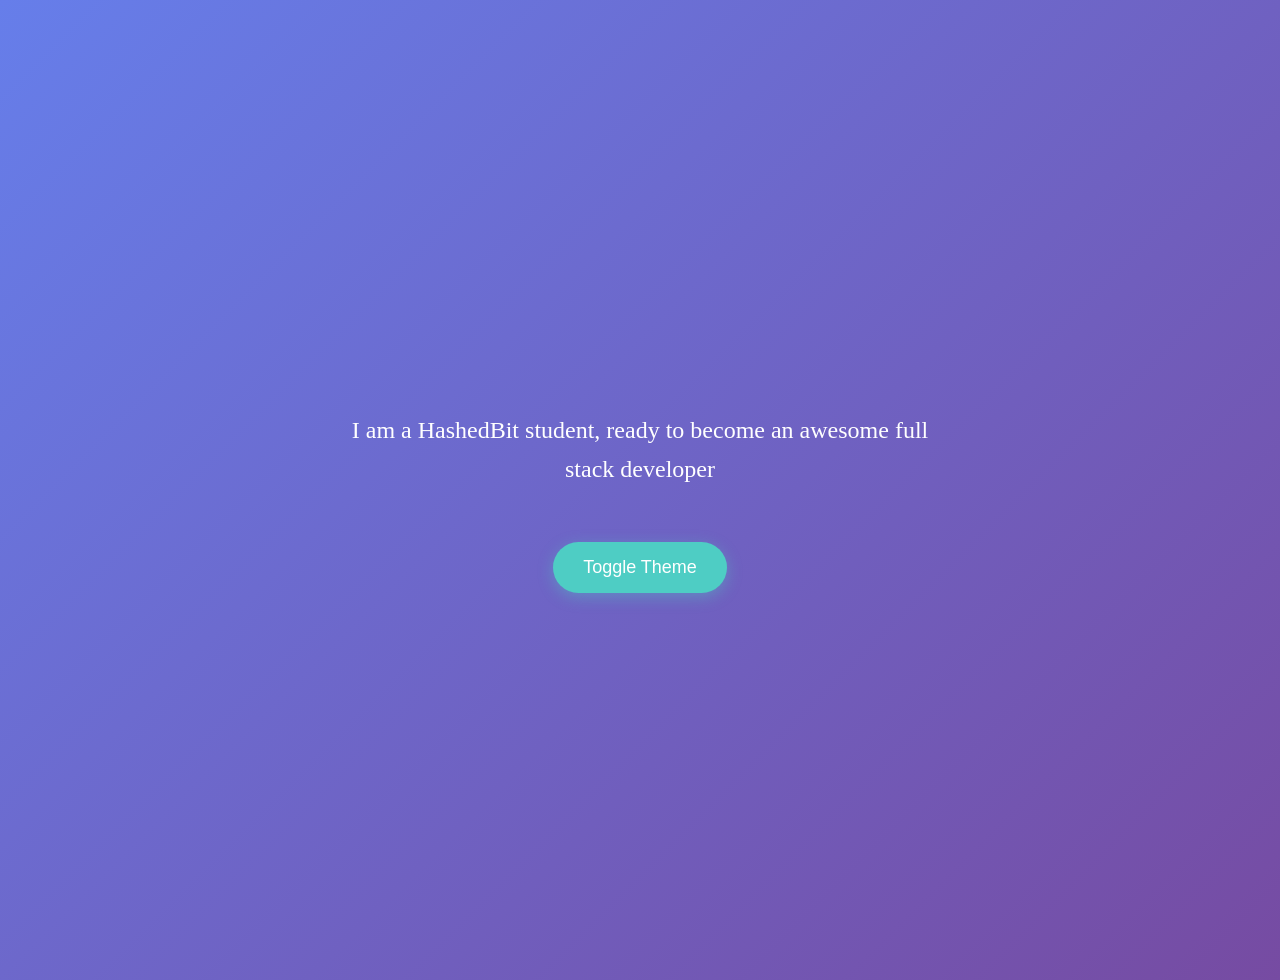
==== Assignment 4/JS DOM Assignment - Dark Theme/index.html @ 97fa522f "All HashedBit assignments completed" ====
<!DOCTYPE html>
<html lang="en">
<head>
    <meta charset="UTF-8">
    <meta name="viewport" content="width=device-width, initial-scale=1.0">
    <title>Dark Theme Toggle</title>
    <link rel="stylesheet" href="style.css">
</head>
<body>
    <div id="app" class="day">
        <p>I am a HashedBit student, ready to become an awesome full stack developer</p>
        <button id="swap" class="button_day" onclick="swapTheme()">Toggle Theme</button>
    </div>
    <script src="script.js"></script>
</body>
</html>
---- Assignment 4/JS DOM Assignment - Dark Theme/style.css ----
.day {
    background: linear-gradient(135deg, #667eea 0%, #764ba2 100%);
    color: white;
}

.night {
    background: linear-gradient(135deg, #1a1a2e 0%, #16213e 100%);
    color: #ffd700;
}

.button_night {
    background-color: #ff6b6b;
    color: white;
    padding: 15px 30px;
    border: none;
    border-radius: 50px;
    font-size: 18px;
    cursor: pointer;
    box-shadow: 0 4px 15px rgba(255, 107, 107, 0.4);
    transition: all 0.3s;
}

.button_night:hover {
    transform: translateY(-2px);
    box-shadow: 0 6px 20px rgba(255, 107, 107, 0.6);
}

.button_day{
    background-color: #4ecdc4;
    color: white;
    padding: 15px 30px;
    border: none;
    border-radius: 50px;
    font-size: 18px;
    cursor: pointer;
    box-shadow: 0 4px 15px rgba(78, 205, 196, 0.4);
    transition: all 0.3s;
}

.button_day:hover {
    transform: translateY(-2px);
    box-shadow: 0 6px 20px rgba(78, 205, 196, 0.6);
}

html, body {
    margin: 0px;
    height: 100%;
}

#app {
    height: 100%;
    padding: 40px;
    display: flex;
    flex-direction: column;
    justify-content: center;
    align-items: center;
    gap: 30px;
}

p {
    font-size: 24px;
    text-align: center;
    max-width: 600px;
    line-height: 1.6;
    font-weight: 500;
}
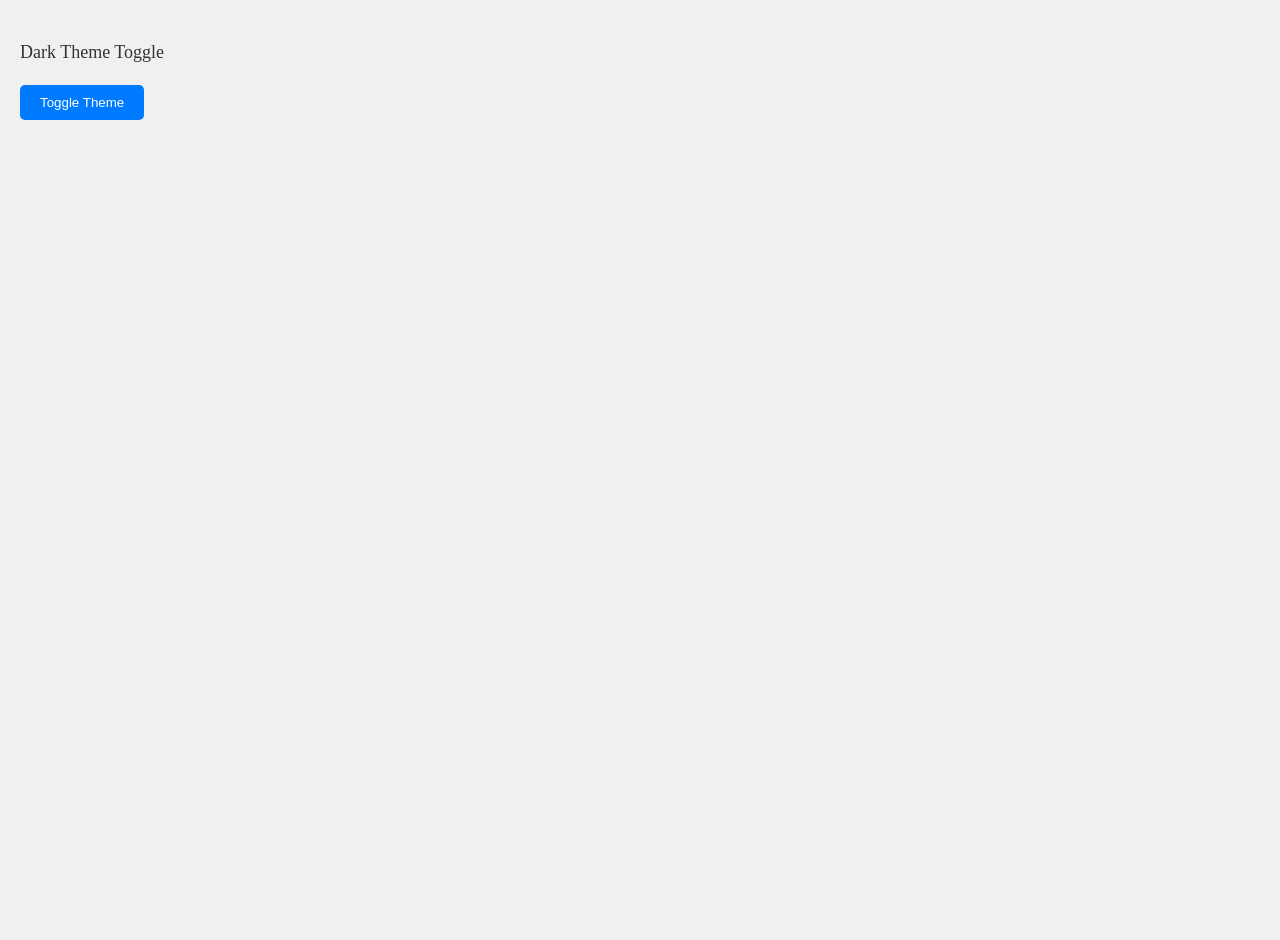
==== commit e12c1497: "fixed bugs" ====
--- a/Assignment 4/JS DOM Assignment - Dark Theme/index.html
+++ b/Assignment 4/JS DOM Assignment - Dark Theme/index.html
@@ -8,7 +8,7 @@
 </head>
 <body>
     <div id="app" class="day">
-        <p>I am a HashedBit student, ready to become an awesome full stack developer</p>
+        <p>Dark Theme Toggle</p>
         <button id="swap" class="button_day" onclick="swapTheme()">Toggle Theme</button>
     </div>
     <script src="script.js"></script>
--- a/Assignment 4/JS DOM Assignment - Dark Theme/style.css
+++ b/Assignment 4/JS DOM Assignment - Dark Theme/style.css
@@ -1,45 +1,29 @@
 .day {
-    background: linear-gradient(135deg, #667eea 0%, #764ba2 100%);
-    color: white;
+    background-color: #f0f0f0;
+    color: #333;
 }
 
 .night {
-    background: linear-gradient(135deg, #1a1a2e 0%, #16213e 100%);
-    color: #ffd700;
+    background-color: #222;
+    color: #f0f0f0;
 }
 
 .button_night {
-    background-color: #ff6b6b;
+    background-color: #555;
     color: white;
-    padding: 15px 30px;
+    padding: 10px 20px;
     border: none;
-    border-radius: 50px;
-    font-size: 18px;
+    border-radius: 5px;
     cursor: pointer;
-    box-shadow: 0 4px 15px rgba(255, 107, 107, 0.4);
-    transition: all 0.3s;
-}
-
-.button_night:hover {
-    transform: translateY(-2px);
-    box-shadow: 0 6px 20px rgba(255, 107, 107, 0.6);
 }
 
 .button_day{
-    background-color: #4ecdc4;
+    background-color: #007bff;
     color: white;
-    padding: 15px 30px;
+    padding: 10px 20px;
     border: none;
-    border-radius: 50px;
-    font-size: 18px;
+    border-radius: 5px;
     cursor: pointer;
-    box-shadow: 0 4px 15px rgba(78, 205, 196, 0.4);
-    transition: all 0.3s;
-}
-
-.button_day:hover {
-    transform: translateY(-2px);
-    box-shadow: 0 6px 20px rgba(78, 205, 196, 0.6);
 }
 
 html, body {
@@ -49,18 +33,10 @@
 
 #app {
     height: 100%;
-    padding: 40px;
-    display: flex;
-    flex-direction: column;
-    justify-content: center;
-    align-items: center;
-    gap: 30px;
+    padding: 20px;
 }
 
 p {
-    font-size: 24px;
-    text-align: center;
-    max-width: 600px;
+    font-size: 18px;
     line-height: 1.6;
-    font-weight: 500;
 }
